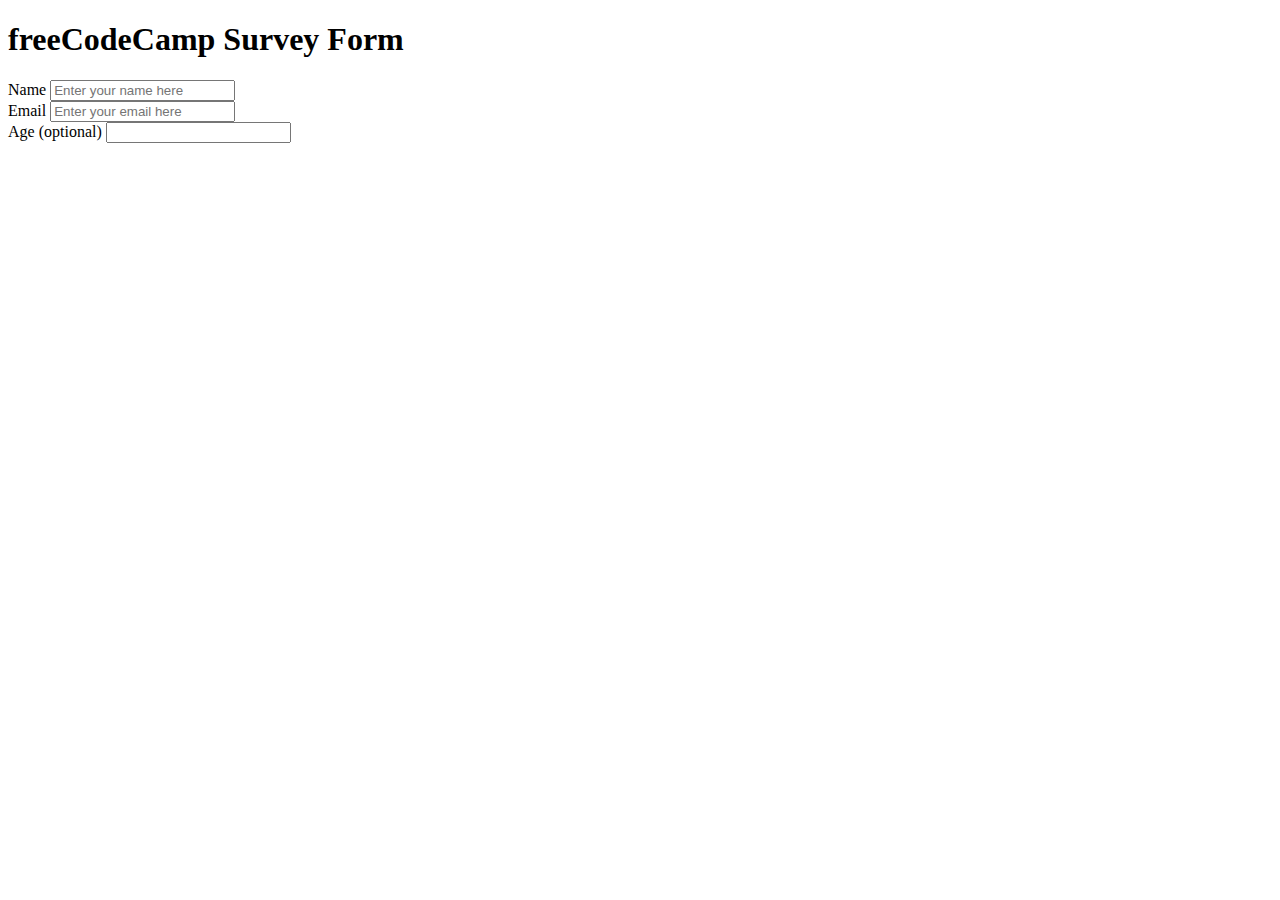
==== 2. Survey Form/index.html @ 14c86bbb "Added index.html and style.css" ====
<!DOCTYPE html>
<html>
    <head>
        <link rel="stylesheet" href="style.css" />
        <title>
            freeCodeCamp Survey Form
        </title>
    </head>

    <body>
        <div class="container">
            <header class="header">
                <h1 id="title">
                    freeCodeCamp Survey Form
                </h1>
            </header>
            <form id="survey-form">
                <div class="form-group">
                    <label id="name-label" for="name">Name</label>
                    <input
                        type="text"
                        name="name"
                        id="name"
                        placeholder="Enter your name here"
                        required
                    />
                </div>
                <div class="form-group">
                    <label id="email-label" for="email">Email</label>
                    <input
                        type="email"
                        name="email"
                        id="email"
                        placeholder="Enter your email here"
                        required
                    />
                </div>
                <div class="form-group">
                    <label id="age-label" for="age">Age (optional)</label>
                    <input type="number" name="age"
                </div>
            </form>
        </div>
    </body>
</html>
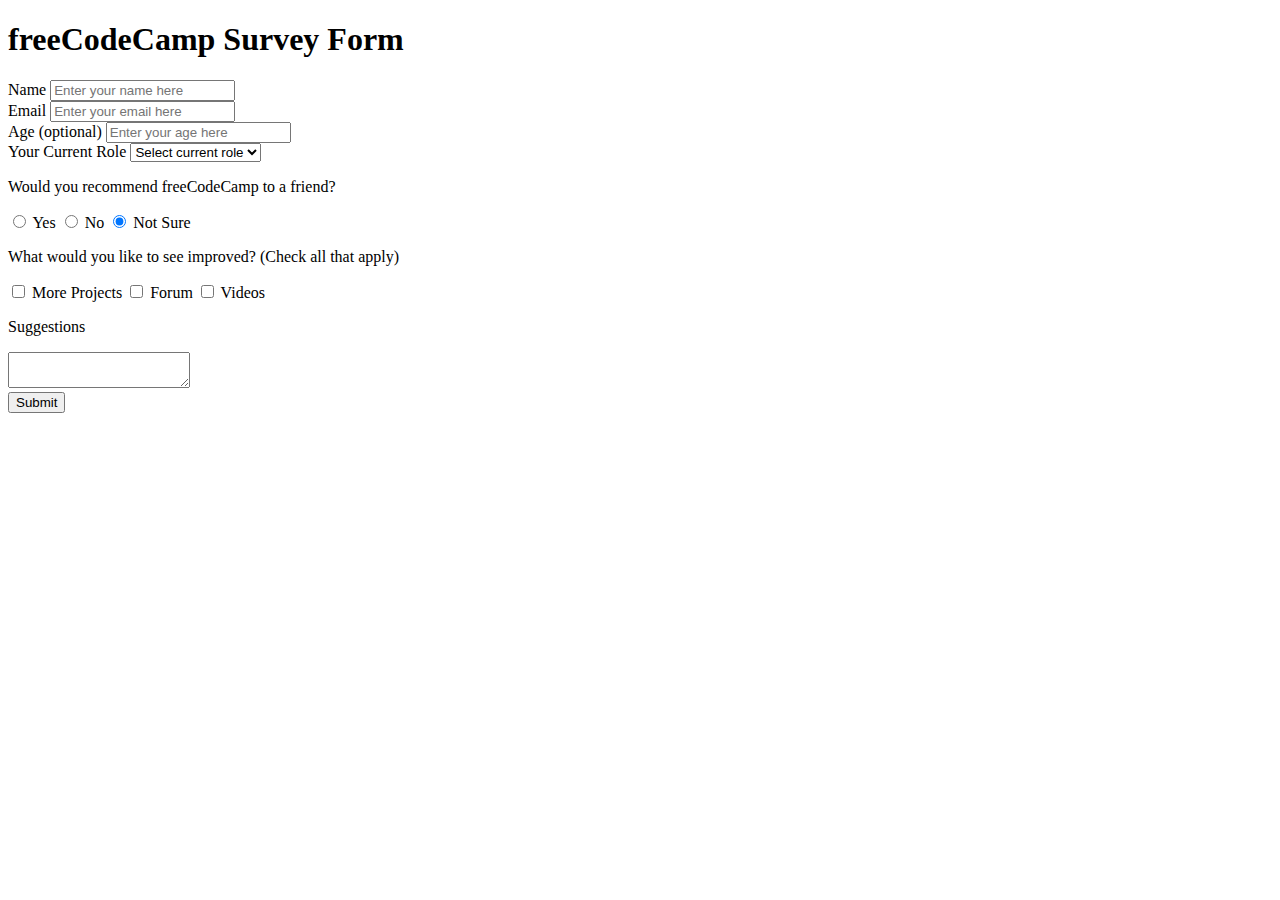
==== commit ce83d391: "Updated index.html" ====
--- a/2. Survey Form/index.html
+++ b/2. Survey Form/index.html
@@ -37,7 +37,90 @@
                 </div>
                 <div class="form-group">
                     <label id="age-label" for="age">Age (optional)</label>
-                    <input type="number" name="age"
+                    <input
+                        type="number"
+                        name="age"
+                        id="age"
+                        placeholder="Enter your age here"
+                    />
+                </div>
+                <div class="form-group">
+                    <label id="role-label" for="role">Your Current Role</label>
+                    <select id="dropdown" name="role" required>
+                        <option disabled selected value
+                            >Select current role</option
+                        >
+                        <option value="student">Student</option>
+                        <option value="professional">Professional</option>
+                        <option value="learner">Learner</option>
+                        <option value="other">Other</option>
+                    </select>
+                </div>
+                <div class="form-group">
+                    <p>Would you recommend freeCodeCamp to a friend?</p>
+                    <label>
+                        <input
+                            name="feedback"
+                            value="yes"
+                            type="radio"
+                            checked
+                        />
+                        Yes
+                    </label>
+                    <label>
+                        <input
+                            name="feedback"
+                            value="no"
+                            type="radio"
+                            checked
+                        />
+                        No
+                    </label>
+                    <label>
+                        <input
+                            name="feedback"
+                            value="not-sure"
+                            type="radio"
+                            checked
+                        />
+                        Not Sure
+                    </label>
+                </div>
+                <div class="form-group">
+                    <p>
+                        What would you like to see improved? (Check all that
+                        apply)
+                    </p>
+                    <label>
+                        <input
+                            name="check"
+                            value="more-projects"
+                            type="checkbox"
+                        />
+                        More Projects
+                    </label>
+                    <label>
+                        <input name="check" value="forum" type="checkbox" />
+                        Forum
+                    </label>
+                    <label>
+                        <input name="check" value="Videos" type="checkbox" />
+                        Videos
+                    </label>
+                </div>
+                <div class="form-group">
+                    <p>Suggestions</p>
+                    <textarea
+                        id="suggestions"
+                        name="suggestions"
+                        placeholder="Enter your suggestions here..."
+                    >
+                    </textarea>
+                </div>
+                <div class="form-group">
+                    <button type="submit" id="submit">
+                        Submit  
+                    </button>
                 </div>
             </form>
         </div>
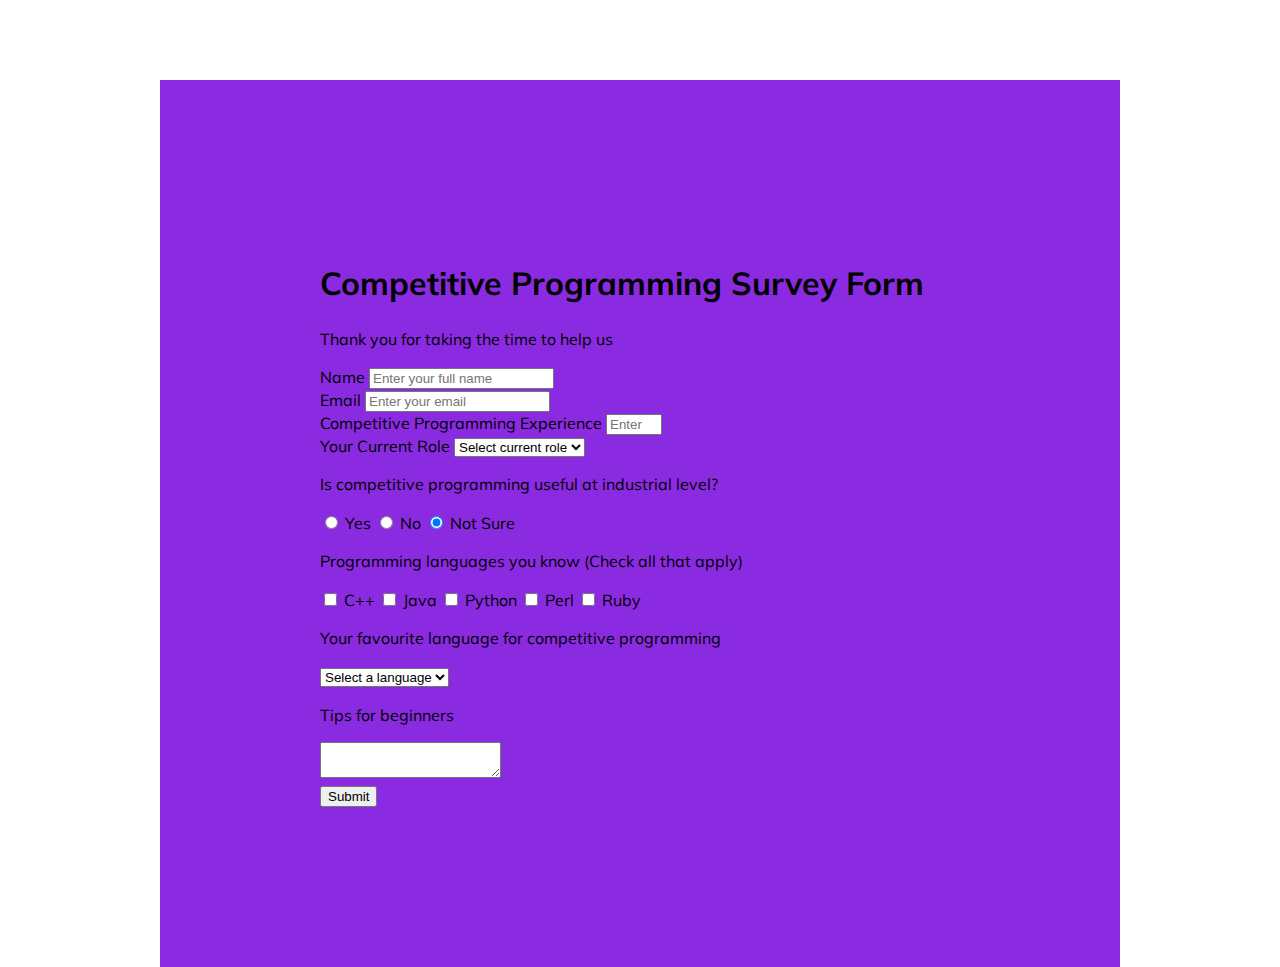
==== commit b7aa855b: "Updated style.css" ====
--- a/2. Survey Form/index.html
+++ b/2. Survey Form/index.html
@@ -2,8 +2,12 @@
 <html>
     <head>
         <link rel="stylesheet" href="style.css" />
+        <link
+            href="https://fonts.googleapis.com/css2?family=Muli&display=swap"
+            rel="stylesheet"
+        />
         <title>
-            freeCodeCamp Survey Form
+            Survey Form
         </title>
     </head>
 
@@ -11,9 +15,13 @@
         <div class="container">
             <header class="header">
                 <h1 id="title">
-                    freeCodeCamp Survey Form
+                    Competitive Programming Survey Form
                 </h1>
+                <p>
+                    Thank you for taking the time to help us
+                </p>
             </header>
+
             <form id="survey-form">
                 <div class="form-group">
                     <label id="name-label" for="name">Name</label>
@@ -21,7 +29,7 @@
                         type="text"
                         name="name"
                         id="name"
-                        placeholder="Enter your name here"
+                        placeholder="Enter your full name"
                         required
                     />
                 </div>
@@ -31,17 +39,21 @@
                         type="email"
                         name="email"
                         id="email"
-                        placeholder="Enter your email here"
+                        placeholder="Enter your email"
                         required
                     />
                 </div>
                 <div class="form-group">
-                    <label id="age-label" for="age">Age (optional)</label>
+                    <label id="number-label" for="number"
+                        >Competitive Programming Experience</label
+                    >
                     <input
                         type="number"
-                        name="age"
-                        id="age"
-                        placeholder="Enter your age here"
+                        name="experience"
+                        id="number"
+                        min="0"
+                        max="50"
+                        placeholder="Enter your competitive programming experience (in years)"
                     />
                 </div>
                 <div class="form-group">
@@ -57,7 +69,9 @@
                     </select>
                 </div>
                 <div class="form-group">
-                    <p>Would you recommend freeCodeCamp to a friend?</p>
+                    <p>
+                        Is competitive programming useful at industrial level?
+                    </p>
                     <label>
                         <input
                             name="feedback"
@@ -88,38 +102,51 @@
                 </div>
                 <div class="form-group">
                     <p>
-                        What would you like to see improved? (Check all that
-                        apply)
+                        Programming languages you know (Check all that apply)
                     </p>
                     <label>
-                        <input
-                            name="check"
-                            value="more-projects"
-                            type="checkbox"
-                        />
-                        More Projects
+                        <input name="check" value="c++" type="checkbox" />
+                        C++
                     </label>
                     <label>
-                        <input name="check" value="forum" type="checkbox" />
-                        Forum
+                        <input name="check" value="java" type="checkbox" />
+                        Java
                     </label>
                     <label>
-                        <input name="check" value="Videos" type="checkbox" />
-                        Videos
+                        <input name="check" value="python" type="checkbox" />
+                        Python
+                    </label>
+                    <label>
+                        <input name="check" value="perl" type="checkbox" />
+                        Perl
+                    </label>
+                    <label>
+                        <input name="check" value="ruby" type="checkbox" />
+                        Ruby
                     </label>
                 </div>
                 <div class="form-group">
-                    <p>Suggestions</p>
-                    <textarea
-                        id="suggestions"
-                        name="suggestions"
-                        placeholder="Enter your suggestions here..."
-                    >
-                    </textarea>
+                    <p>
+                        Your favourite language for competitive programming
+                    </p>
+                    <select id="primary-language" name="lang" required>
+                        <option disabled selected value
+                            >Select a language</option
+                        >
+                        <option value="c++">C++</option>
+                        <option value="java">Java</option>
+                        <option value="python">Python</option>
+                        <option value="perl">Perl</option>
+                        <option value="ruby">Ruby</option>
+                    </select>
+                </div>
+                <div class="form-group">
+                    <p>Tips for beginners</p>
+                    <textarea id="tips" name="tips"></textarea>
                 </div>
                 <div class="form-group">
                     <button type="submit" id="submit">
-                        Submit  
+                        Submit
                     </button>
                 </div>
             </form>
--- a/2. Survey Form/style.css
+++ b/2. Survey Form/style.css
@@ -0,0 +1,13 @@
+body{
+    font-family: 'Muli', sans-serif;
+    line-height: 1.4;
+    margin: 0;
+    padding: 0;
+}
+
+.container{
+    width: 50%;
+    margin: 5em auto 0 auto;
+    padding: 10em;
+    background-color: blueviolet;
+}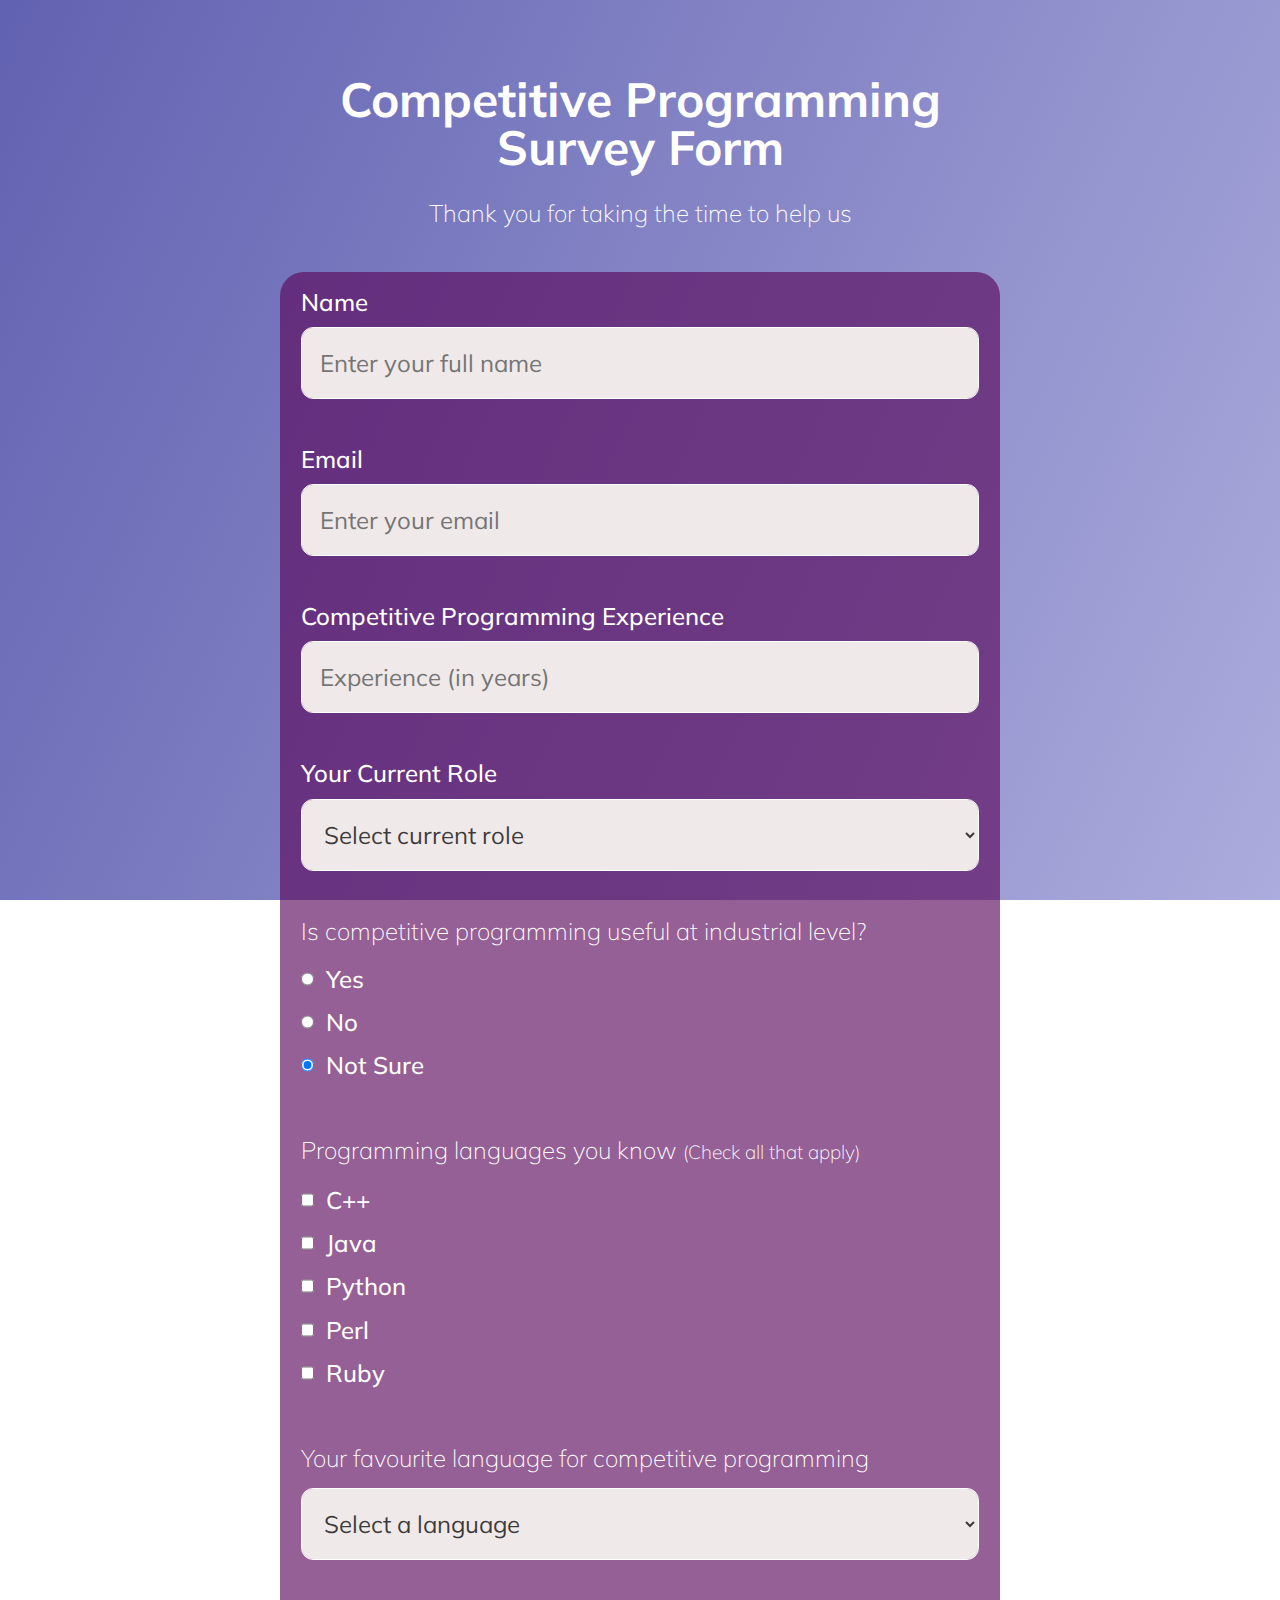
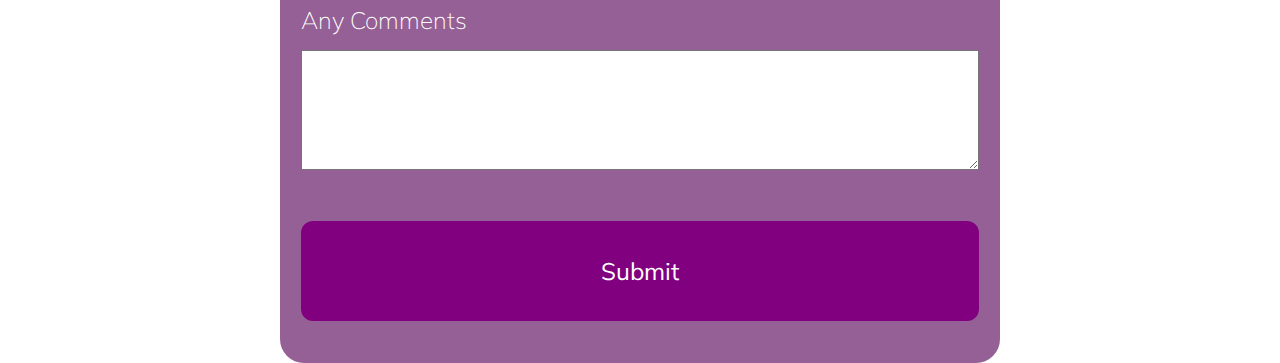
==== commit 5ff5ac72: "Project Completed" ====
--- a/2. Survey Form/index.html
+++ b/2. Survey Form/index.html
@@ -14,10 +14,10 @@
     <body>
         <div class="container">
             <header class="header">
-                <h1 id="title">
+                <h1 id="title" class="text-center">
                     Competitive Programming Survey Form
                 </h1>
-                <p>
+                <p id="description" class="description text-center">
                     Thank you for taking the time to help us
                 </p>
             </header>
@@ -29,6 +29,7 @@
                         type="text"
                         name="name"
                         id="name"
+                        class="form-control"
                         placeholder="Enter your full name"
                         required
                     />
@@ -39,6 +40,7 @@
                         type="email"
                         name="email"
                         id="email"
+                        class="form-control"
                         placeholder="Enter your email"
                         required
                     />
@@ -51,14 +53,20 @@
                         type="number"
                         name="experience"
                         id="number"
+                        class="form-control"
                         min="0"
                         max="50"
-                        placeholder="Enter your competitive programming experience (in years)"
+                        placeholder="Experience (in years)"
                     />
                 </div>
                 <div class="form-group">
                     <label id="role-label" for="role">Your Current Role</label>
-                    <select id="dropdown" name="role" required>
+                    <select
+                        id="dropdown"
+                        name="role"
+                        class="form-control"
+                        required
+                    >
                         <option disabled selected value
                             >Select current role</option
                         >
@@ -77,6 +85,7 @@
                             name="feedback"
                             value="yes"
                             type="radio"
+                            class="input-radio"
                             checked
                         />
                         Yes
@@ -86,6 +95,7 @@
                             name="feedback"
                             value="no"
                             type="radio"
+                            class="input-radio"
                             checked
                         />
                         No
@@ -95,6 +105,7 @@
                             name="feedback"
                             value="not-sure"
                             type="radio"
+                            class="input-radio"
                             checked
                         />
                         Not Sure
@@ -102,26 +113,52 @@
                 </div>
                 <div class="form-group">
                     <p>
-                        Programming languages you know (Check all that apply)
+                        Programming languages you know
+                        <span class="clue">(Check all that apply)</span>
                     </p>
                     <label>
-                        <input name="check" value="c++" type="checkbox" />
+                        <input
+                            name="check"
+                            value="c++"
+                            type="checkbox"
+                            class="input-checkbox"
+                        />
                         C++
                     </label>
                     <label>
-                        <input name="check" value="java" type="checkbox" />
+                        <input
+                            name="check"
+                            value="java"
+                            type="checkbox"
+                            class="input-checkbox"
+                        />
                         Java
                     </label>
                     <label>
-                        <input name="check" value="python" type="checkbox" />
+                        <input
+                            name="check"
+                            value="python"
+                            type="checkbox"
+                            class="input-checkbox"
+                        />
                         Python
                     </label>
                     <label>
-                        <input name="check" value="perl" type="checkbox" />
+                        <input
+                            name="check"
+                            value="perl"
+                            type="checkbox"
+                            class="input-checkbox"
+                        />
                         Perl
                     </label>
                     <label>
-                        <input name="check" value="ruby" type="checkbox" />
+                        <input
+                            name="check"
+                            value="ruby"
+                            type="checkbox"
+                            class="input-checkbox"
+                        />
                         Ruby
                     </label>
                 </div>
@@ -129,7 +166,12 @@
                     <p>
                         Your favourite language for competitive programming
                     </p>
-                    <select id="primary-language" name="lang" required>
+                    <select
+                        id="primary-language"
+                        name="lang"
+                        class="form-control"
+                        required
+                    >
                         <option disabled selected value
                             >Select a language</option
                         >
@@ -141,11 +183,15 @@
                     </select>
                 </div>
                 <div class="form-group">
-                    <p>Tips for beginners</p>
-                    <textarea id="tips" name="tips"></textarea>
-                </div>
-                <div class="form-group">
-                    <button type="submit" id="submit">
+                    <p>Any Comments</p>
+                    <textarea
+                        id="tips"
+                        name="tips"
+                        class="input-textarea"
+                    ></textarea>
+                </div>
+                <div class="form-group">
+                    <button type="submit" id="submit" class="submit-button">
                         Submit
                     </button>
                 </div>
--- a/2. Survey Form/style.css
+++ b/2. Survey Form/style.css
@@ -1,13 +1,140 @@
-body{
+*,
+*::before,
+*::after {
+    box-sizing: border-box;
+}
+
+body {
     font-family: 'Muli', sans-serif;
-    line-height: 1.4;
+    font-size: 1.5em;
+    font-weight: 500;
+    line-height: 1.5em;
+    color: white;
     margin: 0;
     padding: 0;
+    background-image: linear-gradient(
+            115deg,
+            rgba(58, 58, 158, 0.8),
+            rgba(136, 136, 206, 0.7)
+        ),
+        url(https://thumbor.forbes.com/thumbor/960x0/https%3A%2F%2Fspecials-images.forbesimg.com%2Fimageserve%2F505224246%2F960x0.jpg%3Ffit%3Dscale);
+    background-size: cover;
+    background-attachment: fixed;
+    background-repeat: no-repeat;
+    background-position: center;
+    height: 100%;
+    width: 100%;
 }
 
-.container{
-    width: 50%;
-    margin: 5em auto 0 auto;
-    padding: 10em;
-    background-color: blueviolet;
-}+h1 {
+    font-size: 2em;
+    line-height: 1em;
+}
+
+p {
+    font-weight: 200;
+}
+
+h1,
+p {
+    margin-top: 0em;
+    margin-bottom: 0.5em;
+    word-wrap: break-word;
+}
+.text-center {
+    text-align: center;
+}
+
+.container {
+    width: 100%;
+    margin: 3.125em auto 0 auto;
+}
+
+@media (min-width: 576px) {
+    .container {
+        max-width: 540px;
+    }
+}
+
+@media (min-width: 768px) {
+    .container {
+        max-width: 720px;
+    }
+}
+
+header {
+    padding: 0 0.625em;
+    margin-bottom: 1.7em;
+}
+
+.clue {
+    font-size: 0.8em;
+}
+
+label {
+    display: flex;
+    text-align: center;
+    margin-bottom: 0.3em;
+}
+
+input,
+button,
+select,
+textarea {
+    font-family: inherit;
+    font-size: inherit;
+    line-height: inherit;
+    margin: 0;
+}
+
+form {
+    background: rgba(90, 8, 90, 0.644);
+    padding: 0.25em 0.625em;
+    border-radius: 1em;
+}
+
+.form-group {
+    margin: 0 auto 1.25em auto;
+    padding: 0.25em;
+}
+
+.form-control {
+    display: block;
+    width: 100%;
+    height: 3em;
+    padding: 0.375em 0.75em;
+    color: rgba(0, 0, 0, 0.76);
+    background-color: rgb(240, 233, 233);
+    background-clip: padding-box;
+    border: 1px solid white;
+    border-radius: 0.5em;
+}
+
+.form-control:focus {
+    border: 2px solid black;
+    outline: 0;
+}
+
+.input-radio,
+.input-checkbox {
+    display: inline-block;
+    margin-right: 0.5em;
+}
+
+.input-textarea {
+    min-height: 120px;
+    width: 100%;
+    padding: 0.75em;
+    resize: vertical;
+}
+
+.submit-button {
+    display: block;
+    width: 100%;
+    border: 0;
+    border-radius: 0.5em;
+    cursor: pointer;
+    height: 100px;
+    background-color: purple;
+    color: white;
+}
